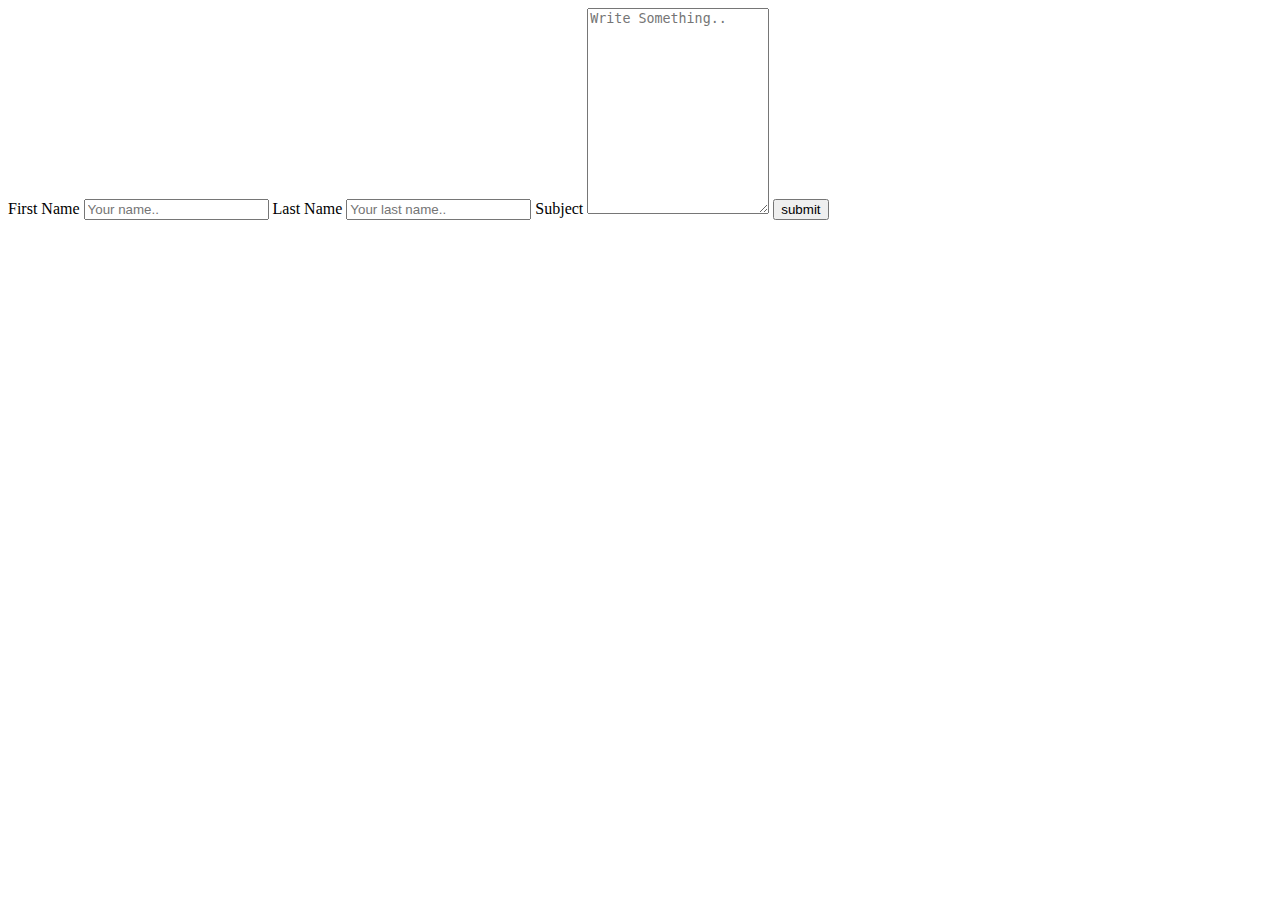
==== contact.html @ 1155cd2a ""added style.css + some changes to the index.html"" ====
<!DOCTYPE html>
<html>
<head>
 <title>Contact Me</title>
</head>

<body>

<div class="container">
  <form action+="action_page.php">

  <label for="fname">First Name</label>
  <input type="text" id="fname" name="firstname" placeholder="Your name..">
  
  <label for="lname">Last Name</label>
  <input type="text"id="lname" name="lastname" placeholder="Your last name..">

  <label for="subject">Subject</label>
  <textarea id="subject" name="subject" placeholder="Write Something.." style="height:200px"></textarea>

   <input type="submit" value="submit"
  </form>
</div>

</body>
</html>
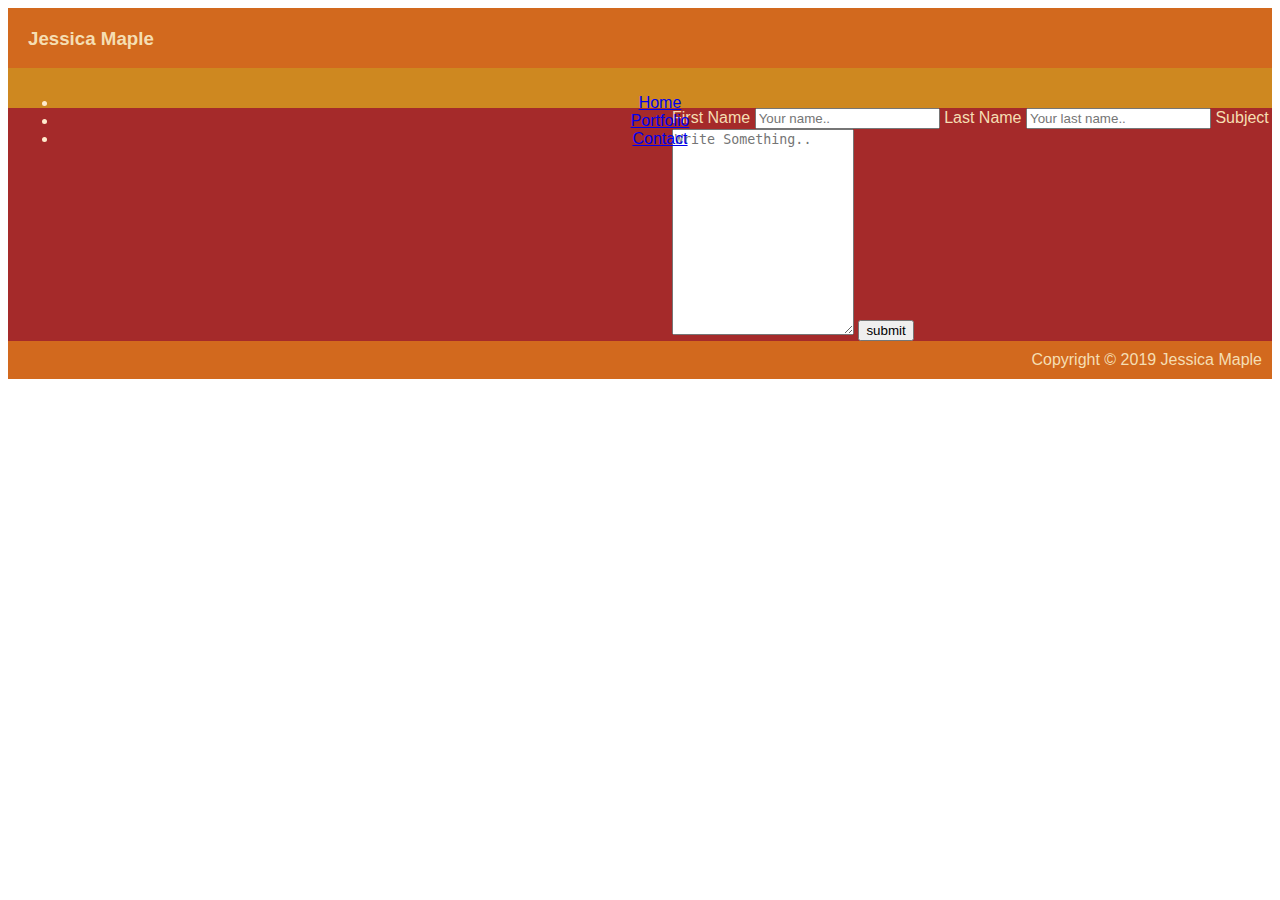
==== commit 0b6b106e: ""added form on contact, wip"" ====
--- a/contact.html
+++ b/contact.html
@@ -1,26 +1,45 @@
 <!DOCTYPE html>
 <html>
-<head>
- <title>Contact Me</title>
-</head>
+    <head>
+     <title>Jessica Maple</title>
+     <link rel="stylesheet" type="text/css" href="style.css" />
+    </head>
+    <body>
+        <div id="container">
+        <div id="header"> 
+         <h3>Jessica Maple</h3>     
+         </div>
+            
+           <div id="nav">
+                <ul>
+                  <li><a href="index.html">Home</a></li>
+                  <li><a href="portfolio.html">Portfolio</a></li>
+                  <li><a href="contact.html">Contact</a></li>
+                 </ul>
+           </div>
 
-<body>
+            <div id="content">
+        
+                 <div id="main">
+                    <form action+="action_page.php">
 
-<div class="container">
-  <form action+="action_page.php">
-
-  <label for="fname">First Name</label>
-  <input type="text" id="fname" name="firstname" placeholder="Your name..">
-  
-  <label for="lname">Last Name</label>
-  <input type="text"id="lname" name="lastname" placeholder="Your last name..">
-
-  <label for="subject">Subject</label>
-  <textarea id="subject" name="subject" placeholder="Write Something.." style="height:200px"></textarea>
-
-   <input type="submit" value="submit"
-  </form>
-</div>
-
-</body>
+                        <label for="fname">First Name</label>
+                        <input type="text" id="fname" name="firstname" placeholder="Your name..">
+                        
+                        <label for="lname">Last Name</label>
+                        <input type="text"id="lname" name="lastname" placeholder="Your last name..">
+                      
+                        <label for="subject">Subject</label>
+                        <textarea id="subject" name="subject" placeholder="Write Something.." style="height:200px"></textarea>
+                      
+                         <input type="submit" value="submit"
+                        </form>
+                </div>
+            </div>
+            <div id="footer">
+                 Copyright &copy; 2019 Jessica Maple
+        
+            </div>
+        </div>
+    </body>
 </html>--- a/style.css
+++ b/style.css
@@ -0,0 +1,71 @@
+/*Index*/
+body{
+    background-color: # brown;
+    font-family: arial;
+}
+
+
+h1, h2, h3 {
+    margin: 0;
+}
+
+#container {
+    background-color: brown;
+    Width: 800px
+    margin-left: auto;
+    margin-right: auto;
+}
+
+#header {
+     background-color: chocolate;
+     color:wheat;
+     text-align: left;
+     padding: 20px;
+     height: 20px;
+     list-style-type: none;
+}
+
+#nav {
+     background-color: rgb(206, 136, 32);
+     color:blanchedalmond;
+     padding: 10px;
+     height: 20px;
+     text-align:center; 
+     text-decoration: none;
+
+}
+
+#nav > li {
+    display:inline-block;
+}
+
+
+#content {
+  padding: 10 px;
+}
+
+#main {
+    width: 600px; 
+    float: right;
+    color: wheat;
+}
+
+#footer {
+   clear: both;
+   padding: 10px;
+   color: wheat;
+   background-color: chocolate;
+   text-align: right;
+
+}
+
+
+/* contact */
+
+
+
+
+
+
+/* portfolio */ 
+
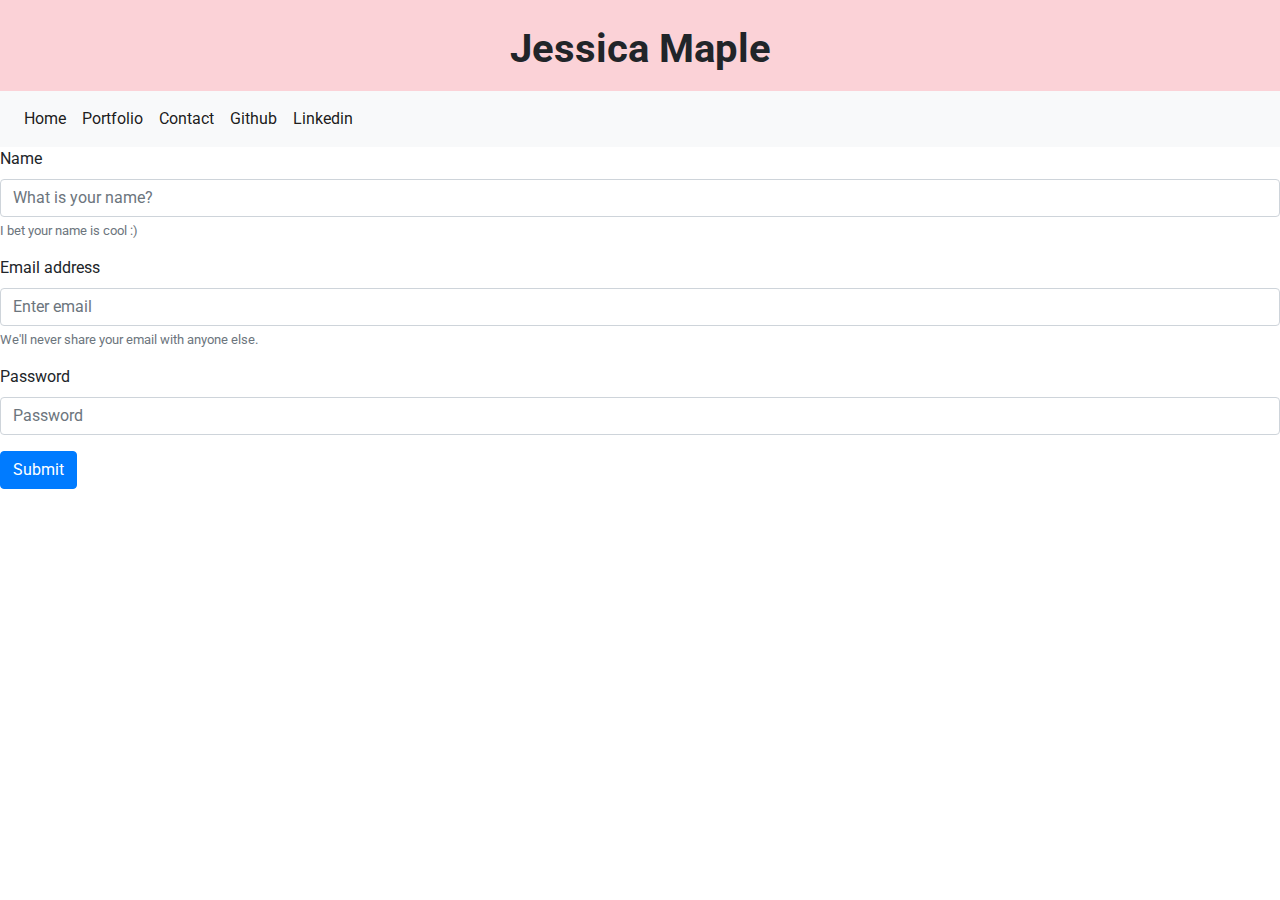
==== commit f9915b12: "Added CSS, updated index." ====
--- a/contact.html
+++ b/contact.html
@@ -1,45 +1,90 @@
 <!DOCTYPE html>
-<html>
-    <head>
-     <title>Jessica Maple</title>
-     <link rel="stylesheet" type="text/css" href="style.css" />
-    </head>
-    <body>
-        <div id="container">
-        <div id="header"> 
-         <h3>Jessica Maple</h3>     
-         </div>
-            
-           <div id="nav">
-                <ul>
-                  <li><a href="index.html">Home</a></li>
-                  <li><a href="portfolio.html">Portfolio</a></li>
-                  <li><a href="contact.html">Contact</a></li>
-                 </ul>
-           </div>
+<html lang="en-us">
 
-            <div id="content">
+<head>
+  <meta charset="UTF-8">
+  <title>CSS Stylesheets with Relative Paths</title>
+
+  <link rel="stylesheet" type="text/css" href="style.css">
+
+  <link href="https://fonts.googleapis.com/css?family=Libre+Caslon+Text|Roboto:300&display=swap" rel="stylesheet">
+
+  <link rel="stylesheet" href="https://maxcdn.bootstrapcdn.com/bootstrap/4.0.0/css/bootstrap.min.css" integrity="sha384-Gn5384xqQ1aoWXA+058RXPxPg6fy4IWvTNh0E263XmFcJlSAwiGgFAW/dAiS6JXm" crossorigin="anonymous">
+
+</head>
+
+<body>
+  <header>
+    <h1><b>Jessica Maple</b></h1>
+  </header>
+  <nav class="navbar navbar-expand-lg navbar-light bg-light">
+      <button class="navbar-toggler" type="button" data-toggle="collapse" data-target="#navbarSupportedContent" aria-controls="navbarSupportedContent" aria-expanded="false" aria-label="Toggle navigation">
+        <span class="navbar-toggler-icon"></span>
+      </button>
+    
+      <div class="collapse navbar-collapse" id="navbarSupportedContent">
+        <ul class="navbar-nav mr-auto">
+          <li class="nav-item active">
+            <a class="nav-link" href="index.html">Home <span class="sr-only">(current)</span></a>
+          </li>
+          <li class="nav-item active">
+                  <a class="nav-link" href="portfolio.html">Portfolio <span class="sr-only"></span></a>
+                </li>
+          <li class="nav-item">
+                  <li class="nav-item active">
+                  <a class="nav-link" href="contact.html">Contact <span class="sr-only"></span></a>
+                </li>
+                <li class="nav-item">
+                      <li class="nav-item active">
+                      <a class="nav-link" href="https://github.com/jessmaple">Github <span class="sr-only"></span></a>
+                    </li>
+                    <li class="nav-item">
+                          <li class="nav-item active">
+                          <a class="nav-link" href="http://linkedin.com/jessmaple">Linkedin <span class="sr-only"></span></a>
+                        </li>
+          <li class="nav-item">
+            <a class="nav-link" href="#"></a>
+          </li>
+         </ul>
+      </div>
+    </nav>
+
+  <div class="container">
+
+    <section id="main-bio">
+
+   </div>
+
+  </div>
+</body>
+
+</html>
+            <div id="contactcontent">
         
-                 <div id="main">
-                    <form action+="action_page.php">
+                 <div id="contactmain">
 
-                        <label for="fname">First Name</label>
-                        <input type="text" id="fname" name="firstname" placeholder="Your name..">
-                        
-                        <label for="lname">Last Name</label>
-                        <input type="text"id="lname" name="lastname" placeholder="Your last name..">
-                      
-                        <label for="subject">Subject</label>
-                        <textarea id="subject" name="subject" placeholder="Write Something.." style="height:200px"></textarea>
-                      
-                         <input type="submit" value="submit"
-                        </form>
+                    <form>
+                        <div class="form-group">
+                          <label for="exampleInputEmail1">Name</label>
+                          <input type="Name" class="form-control" id="exampleInputEmail1" aria-describedby="emailHelp" placeholder="What is your name?">
+                          <small id="emailHelp" class="form-text text-muted">I bet your name is cool :) </small>
+                        </div>
+
+                        <div class="form-group">
+                            <label for="exampleInputEmail1">Email address</label>
+                            <input type="email" class="form-control" id="exampleInputEmail1" aria-describedby="emailHelp" placeholder="Enter email">
+                            <small id="emailHelp" class="form-text text-muted">We'll never share your email with anyone else.</small>
+                          </div>
+
+                        <div class="form-group">
+                          <label for="exampleInputPassword1">Password</label>
+                          <input type="Message" class="form-control" id="exampleInputPassword1" placeholder="Password">
+                        </div>
+                        <button type="submit" class="btn btn-primary">Submit</button>
+                      </form>
+                    
                 </div>
-            </div>
-            <div id="footer">
-                 Copyright &copy; 2019 Jessica Maple
-        
-            </div>
+              </div>
         </div>
     </body>
 </html>--- a/style.css
+++ b/style.css
@@ -1,71 +1,110 @@
 /*Index*/
-body{
-    background-color: # brown;
-    font-family: arial;
-}
 
+body {
+    padding: 0;
+    margin: 0;
+    font-size: 18px;
+    line-height: 150%;
+    color: grey;
+    background: #efeee7;
+  }
+  
+  header {
+    background: #fbd2d7;
+    margin-bottom: -15px; 
+  }
+  
+  h1 {
+    padding: 25px 0;
+    font-size: 28px;
+    text-align: Center;
+  }
+  
+  h2 {
+    font-size: 24px;
+  }
+  
+  a {
+    color: #d21034;
+  }
+  
+  .container {
+    width: 1024px;
+    margin-top: 30px;
+    margin-right: 5px; 
+    position: absolute;
+  }
+  
+  #main-bio,
+  #bio-image {
+    float: left;
+    margin: 20px;
+  }
+  
+  #main-bio {
+    width: 100%;
+    padding: 20 px;
+  }
+  
+  
+  #bio-image {
+    width: 200px;
+    height: 200px;
+    margin-right: 20px;
+  }
 
-h1, h2, h3 {
-    margin: 0;
-}
-
-#container {
-    background-color: brown;
-    Width: 800px
-    margin-left: auto;
-    margin-right: auto;
-}
-
-#header {
-     background-color: chocolate;
-     color:wheat;
-     text-align: left;
-     padding: 20px;
-     height: 20px;
-     list-style-type: none;
-}
-
-#nav {
-     background-color: rgb(206, 136, 32);
-     color:blanchedalmond;
-     padding: 10px;
-     height: 20px;
-     text-align:center; 
-     text-decoration: none;
-
-}
-
-#nav > li {
-    display:inline-block;
-}
-
-
-#content {
-  padding: 10 px;
-}
-
-#main {
-    width: 600px; 
-    float: right;
-    color: wheat;
-}
-
-#footer {
-   clear: both;
-   padding: 10px;
-   color: wheat;
-   background-color: chocolate;
-   text-align: right;
-
-}
-
-
-/* contact */
+#footer { 
+    font-family: 'Libre Caslon Text', serif;
+    position: absolute;
+    bottom: 0;
+    width: 100%;
+    font-size: 12px;
+    color:#F24217;
+    text-align: left;
+    background-color: #fbd2d7; 
+}  
 
 
 
-
-
-
-/* portfolio */ 
-
+/* Portfolio */
+portfoliobody {
+    padding: 0;
+    margin: 0;
+    font-size: 18px;
+    line-height: 150%;
+    color: grey;
+    background: #efeee7;
+  }
+  
+  portfolioheader {
+    background: #fbd2d7;
+    margin-bottom: -15px; 
+  }
+  
+  h1 {
+    padding: 25px 0;
+    font-size: 28px;
+    text-align: Center;
+  }
+  
+  h2 {
+    font-size: 24px;
+  }
+  
+  a {
+    color: #d21034;
+  }
+  
+  .container {
+    width: 1024px;
+    margin-top: 30px;
+    margin-right: 5px; 
+    position: absolute;
+  }
+  
+  #main-bio {
+    width: 100%;
+    padding: 20 px;
+  }
+  
+  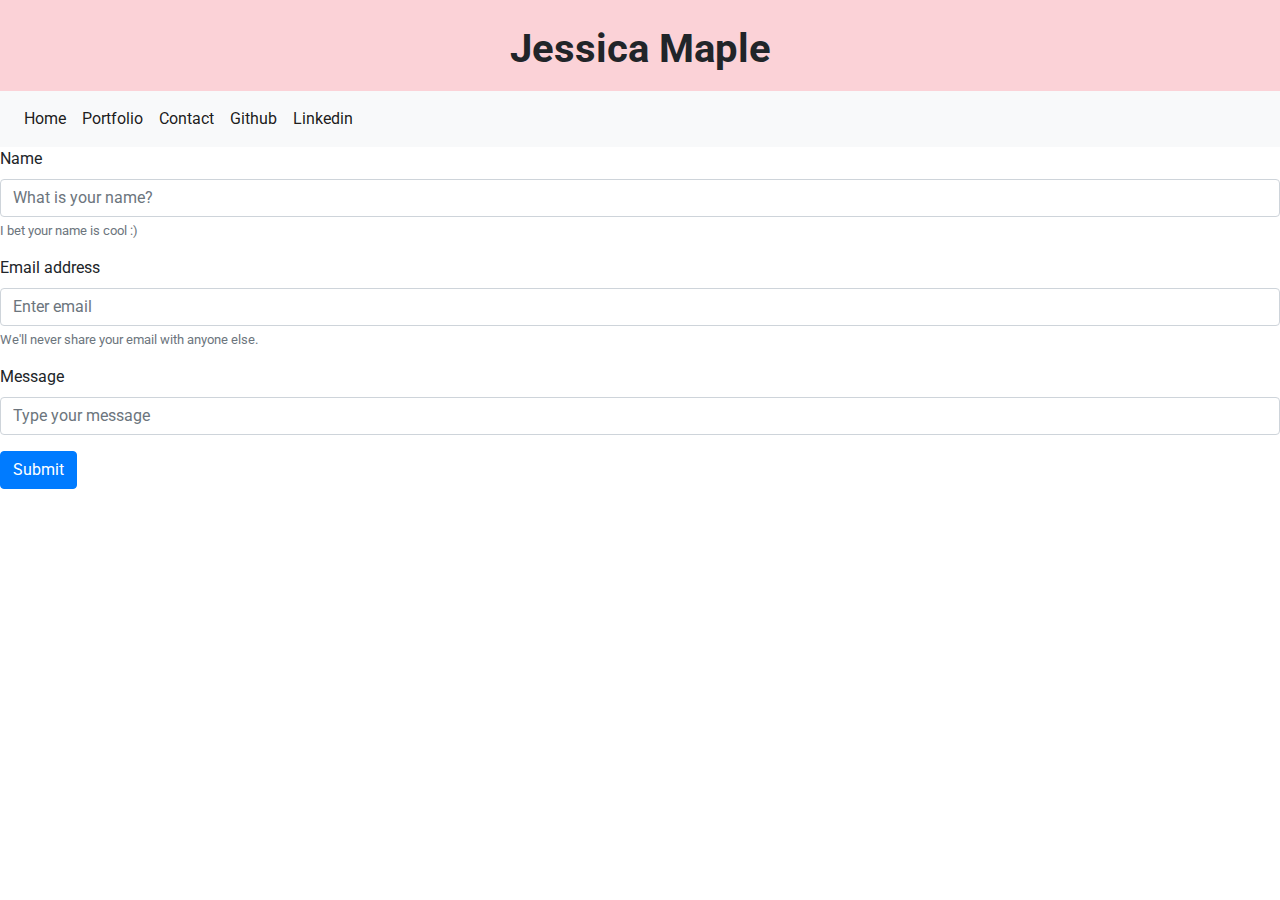
==== commit ce4a9add: "Added images to portfolio page" ====
--- a/contact.html
+++ b/contact.html
@@ -77,8 +77,8 @@
                           </div>
 
                         <div class="form-group">
-                          <label for="exampleInputPassword1">Password</label>
-                          <input type="Message" class="form-control" id="exampleInputPassword1" placeholder="Password">
+                          <label for="exampleInputMessage1">Message</label>
+                          <input type="Message" class="form-control" id="exampleInputMessgage1" placeholder="Type your message">
                         </div>
                         <button type="submit" class="btn btn-primary">Submit</button>
                       </form>
--- a/style.css
+++ b/style.css
@@ -23,27 +23,21 @@
   h2 {
     font-size: 24px;
   }
-  
-  a {
-    color: #d21034;
-  }
-  
+
   .container {
-    width: 1024px;
-    margin-top: 30px;
-    margin-right: 5px; 
-    position: absolute;
+    width: 100%;
+    margin: 40px; 
   }
   
   #main-bio,
   #bio-image {
     float: left;
-    margin: 20px;
+    margin: 40px;
   }
   
   #main-bio {
     width: 100%;
-    padding: 20 px;
+    padding: 40px;
   }
   
   
